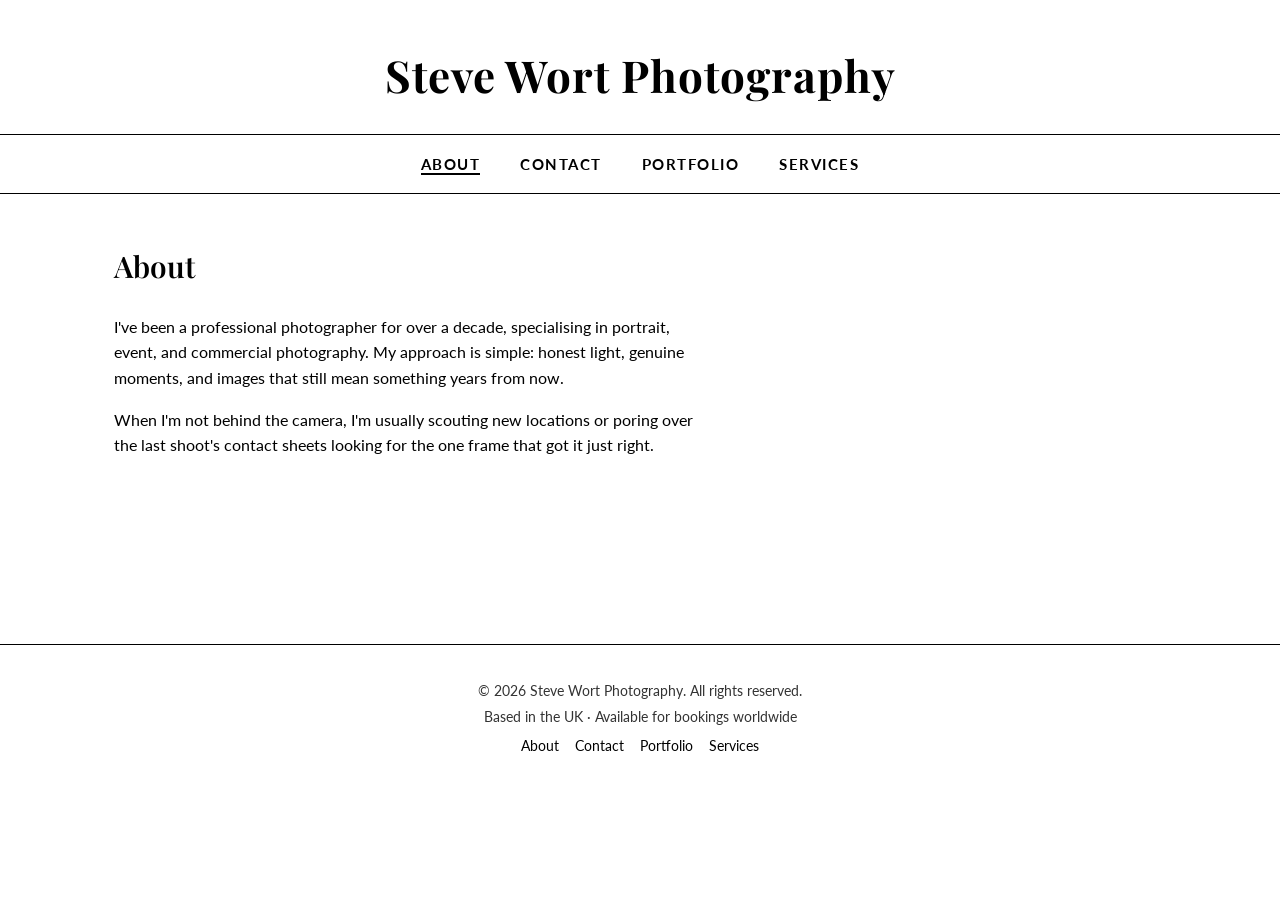
==== about.html @ 00127c4d "Initial static site for Steve Wort Photography Adds landing page plus About, Contact, Portfolio, and" ====
<!DOCTYPE html>
<html lang="en">
<head>
  <meta charset="UTF-8">
  <meta name="viewport" content="width=device-width, initial-scale=1.0">
  <title>About — Steve Wort Photography</title>
  <meta name="description" content="About Steve Wort, photographer.">
  <link rel="stylesheet" href="css/style.css">
</head>
<body>

  <header id="site-header" class="site-header"></header>

  <main>
    <h2>About</h2>
    <p>
      I've been a professional photographer for over a decade, specialising
      in portrait, event, and commercial photography. My approach is simple:
      honest light, genuine moments, and images that still mean something
      years from now.
    </p>
    <p>
      When I'm not behind the camera, I'm usually scouting new locations or
      poring over the last shoot's contact sheets looking for the one frame
      that got it just right.
    </p>
  </main>

  <footer id="site-footer" class="site-footer"></footer>

  <script src="js/components.js"></script>
</body>
</html>
---- css/style.css ----
/* Steve Wort Photography — site stylesheet */

@import url('https://fonts.googleapis.com/css2?family=Playfair+Display:wght@500;600;700&family=Lato:wght@400;700&display=swap');

:root {
  --color-bg: #ffffff;
  --color-text: #000000;
  --color-line: #000000;
  --font-banner: 'Playfair Display', Georgia, serif;
  --font-nav: 'Lato', Helvetica, Arial, sans-serif;
  --font-body: 'Lato', Helvetica, Arial, sans-serif;
  --max-width: 1100px;
}

* {
  box-sizing: border-box;
}

html, body {
  margin: 0;
  padding: 0;
}

body {
  background-color: var(--color-bg);
  color: var(--color-text);
  font-family: var(--font-body);
  font-size: 16px;
  line-height: 1.6;
}

a {
  color: var(--color-text);
  text-decoration: none;
}

img {
  max-width: 100%;
  display: block;
}

/* ---------- Header ---------- */

.site-header {
  width: 100%;
}

.site-banner {
  text-align: center;
  padding: 2.5rem 1rem 1.5rem;
}

.site-banner h1 {
  font-family: var(--font-banner);
  font-weight: 700;
  font-size: 2.75rem;
  letter-spacing: 1px;
  margin: 0;
}

.site-nav {
  border-top: 1px solid var(--color-line);
}

.site-nav ul {
  list-style: none;
  display: flex;
  justify-content: center;
  flex-wrap: wrap;
  gap: 2.5rem;
  margin: 0;
  padding: 1rem 1rem;
}

.site-nav a {
  font-family: var(--font-nav);
  font-weight: 700;
  font-size: 0.95rem;
  letter-spacing: 1.5px;
  text-transform: uppercase;
}

.site-nav a:hover,
.site-nav a.active {
  border-bottom: 2px solid var(--color-text);
}

.site-header-rule {
  border: none;
  border-top: 1px solid var(--color-line);
  margin: 0;
}

/* ---------- Main content ---------- */

main {
  max-width: var(--max-width);
  margin: 0 auto;
  padding: 3rem 1.5rem;
  min-height: 50vh;
}

main h2 {
  font-family: var(--font-banner);
  font-weight: 600;
  font-size: 1.85rem;
  margin-top: 0;
}

main p {
  font-size: 1rem;
  max-width: 65ch;
}

.hero {
  text-align: center;
  padding: 2rem 0 3rem;
}

.hero p {
  margin: 0 auto;
  font-size: 1.1rem;
}

/* ---------- Portfolio gallery ---------- */

.gallery {
  display: grid;
  grid-template-columns: repeat(auto-fit, minmax(220px, 1fr));
  gap: 1.5rem;
  margin-top: 2rem;
}

.gallery-item {
  aspect-ratio: 4 / 3;
  background-color: #f2f2f2;
  border: 1px solid var(--color-line);
  display: flex;
  align-items: center;
  justify-content: center;
  font-family: var(--font-nav);
  font-size: 0.85rem;
  letter-spacing: 1px;
  text-transform: uppercase;
  color: #555;
}

/* ---------- Services ---------- */

.services-list {
  display: grid;
  grid-template-columns: repeat(auto-fit, minmax(240px, 1fr));
  gap: 2rem;
  margin-top: 2rem;
}

.service-item h3 {
  font-family: var(--font-banner);
  font-size: 1.25rem;
  margin: 0 0 0.5rem;
}

/* ---------- Contact ---------- */

.contact-details {
  margin: 2rem 0;
}

.contact-details dt {
  font-weight: 700;
  margin-top: 1rem;
}

.contact-details dd {
  margin: 0;
}

form.contact-form {
  max-width: 480px;
  margin-top: 2rem;
  display: flex;
  flex-direction: column;
  gap: 1rem;
}

form.contact-form label {
  font-weight: 700;
  font-size: 0.9rem;
}

form.contact-form input,
form.contact-form textarea {
  width: 100%;
  padding: 0.6rem;
  font-family: var(--font-body);
  font-size: 1rem;
  border: 1px solid var(--color-line);
  background-color: var(--color-bg);
  color: var(--color-text);
}

form.contact-form button {
  align-self: flex-start;
  padding: 0.7rem 1.75rem;
  font-family: var(--font-nav);
  font-weight: 700;
  font-size: 0.9rem;
  letter-spacing: 1px;
  text-transform: uppercase;
  background-color: var(--color-text);
  color: var(--color-bg);
  border: 1px solid var(--color-line);
  cursor: pointer;
}

form.contact-form button:hover {
  opacity: 0.85;
}

/* ---------- Footer ---------- */

.site-footer {
  border-top: 1px solid var(--color-line);
  padding: 2rem 1.5rem;
  text-align: center;
  font-size: 0.85rem;
  color: #333;
}

.site-footer p {
  margin: 0.25rem 0;
}

.site-footer .footer-links {
  margin-top: 0.5rem;
}

.site-footer .footer-links a {
  margin: 0 0.5rem;
}

@media (max-width: 480px) {
  .site-banner h1 {
    font-size: 2rem;
  }

  .site-nav ul {
    gap: 1.25rem;
  }
}
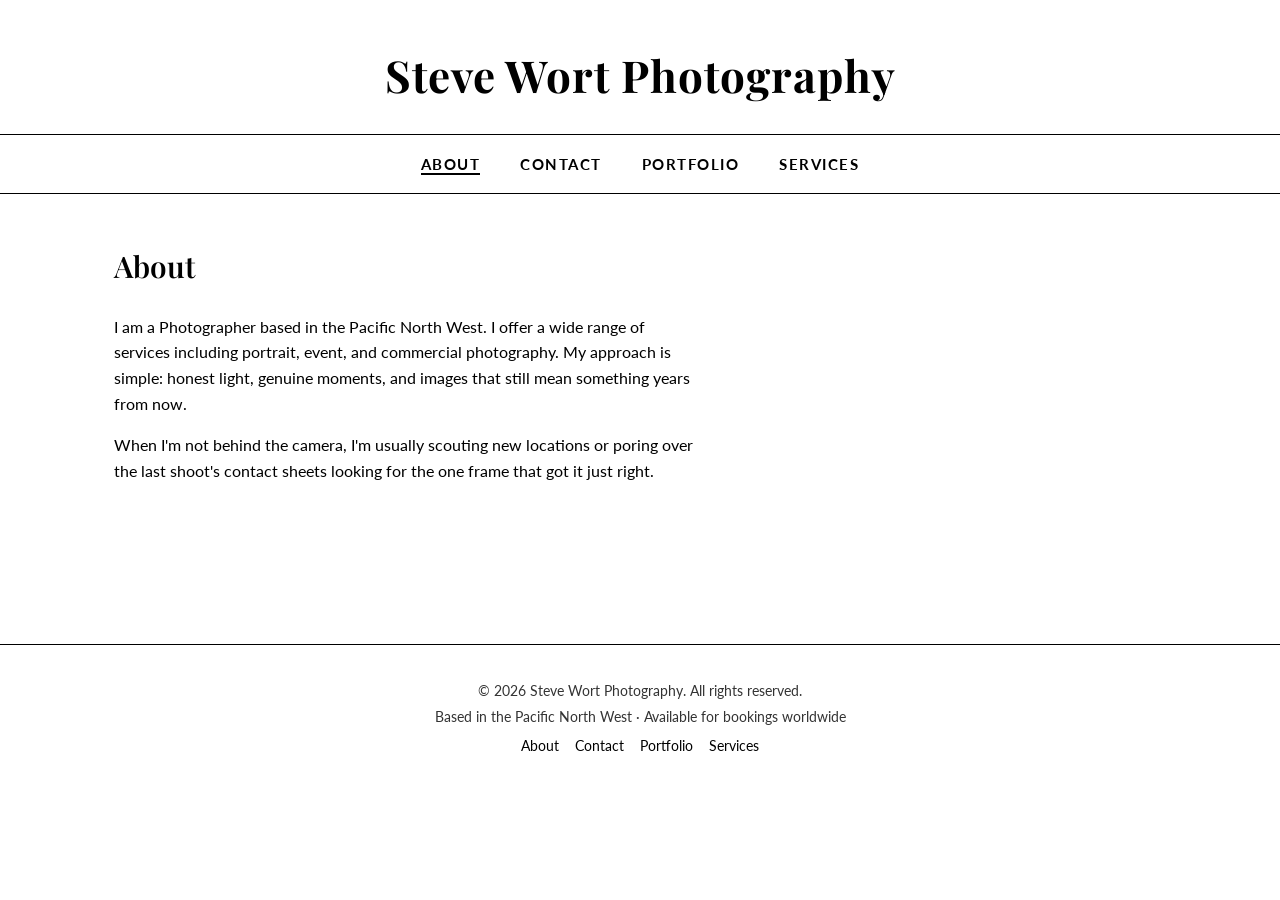
==== commit 029173b0: "Corrections to about and contact pages" ====
--- a/about.html
+++ b/about.html
@@ -14,8 +14,9 @@
   <main>
     <h2>About</h2>
     <p>
-      I've been a professional photographer for over a decade, specialising
-      in portrait, event, and commercial photography. My approach is simple:
+      I am a Photographer based in the Pacific North West. 
+      I offer a wide range of services including portrait, event, and commercial photography. 
+      My approach is simple:
       honest light, genuine moments, and images that still mean something
       years from now.
     </p>
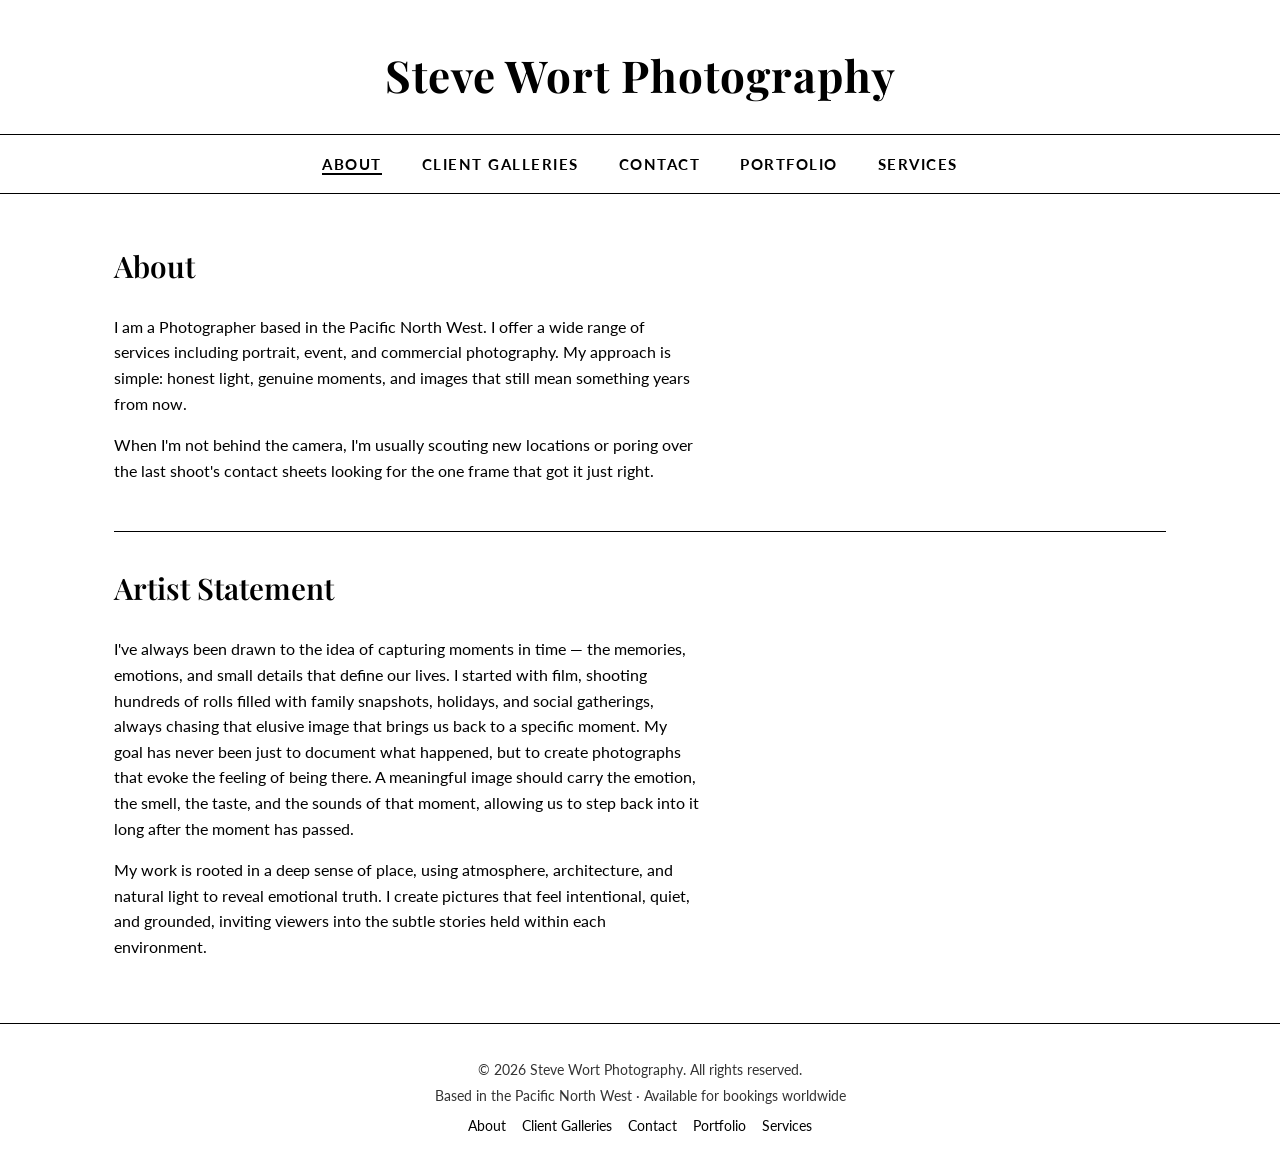
==== commit 4e2a3d18: "Add Artist Statement section to About page Adds the statement below the bio with an #artist-statemen" ====
--- a/about.html
+++ b/about.html
@@ -25,6 +25,27 @@
       poring over the last shoot's contact sheets looking for the one frame
       that got it just right.
     </p>
+
+    <section id="artist-statement" class="artist-statement">
+      <h2>Artist Statement</h2>
+      <p>
+        I've always been drawn to the idea of capturing moments in time — the
+        memories, emotions, and small details that define our lives. I started
+        with film, shooting hundreds of rolls filled with family snapshots,
+        holidays, and social gatherings, always chasing that elusive image that
+        brings us back to a specific moment. My goal has never been just to
+        document what happened, but to create photographs that evoke the
+        feeling of being there. A meaningful image should carry the emotion,
+        the smell, the taste, and the sounds of that moment, allowing us to
+        step back into it long after the moment has passed.
+      </p>
+      <p>
+        My work is rooted in a deep sense of place, using atmosphere,
+        architecture, and natural light to reveal emotional truth. I create
+        pictures that feel intentional, quiet, and grounded, inviting viewers
+        into the subtle stories held within each environment.
+      </p>
+    </section>
   </main>
 
   <footer id="site-footer" class="site-footer"></footer>
--- a/css/style.css
+++ b/css/style.css
@@ -112,6 +112,12 @@
   max-width: 65ch;
 }
 
+.artist-statement {
+  margin-top: 3rem;
+  padding-top: 2rem;
+  border-top: 1px solid var(--color-line);
+}
+
 .hero {
   text-align: center;
   padding: 2rem 0 3rem;
@@ -132,10 +138,11 @@
 }
 
 .gallery-item {
-  aspect-ratio: 4 / 3;
+  margin: 0;                      /* <figure> has a default margin */
   background-color: #f2f2f2;
   border: 1px solid var(--color-line);
   display: flex;
+  flex-direction: column;
   align-items: center;
   justify-content: center;
   font-family: var(--font-nav);
@@ -144,6 +151,24 @@
   text-transform: uppercase;
   color: #555;
 }
+
+/* Placeholder boxes with no image keep their 1:1 shape */
+div.gallery-item {
+  aspect-ratio: 1 / 1;
+}
+
+.gallery-item img {
+  display: block;
+  width: 100%;
+  height: auto;
+  aspect-ratio: 1 / 1;
+  object-fit: cover;              /* crop to fill the box without stretching */
+}
+.gallery-item figcaption {
+  padding: 0.75rem;
+  text-align: center;
+}
+
 
 /* ---------- Services ---------- */
 
